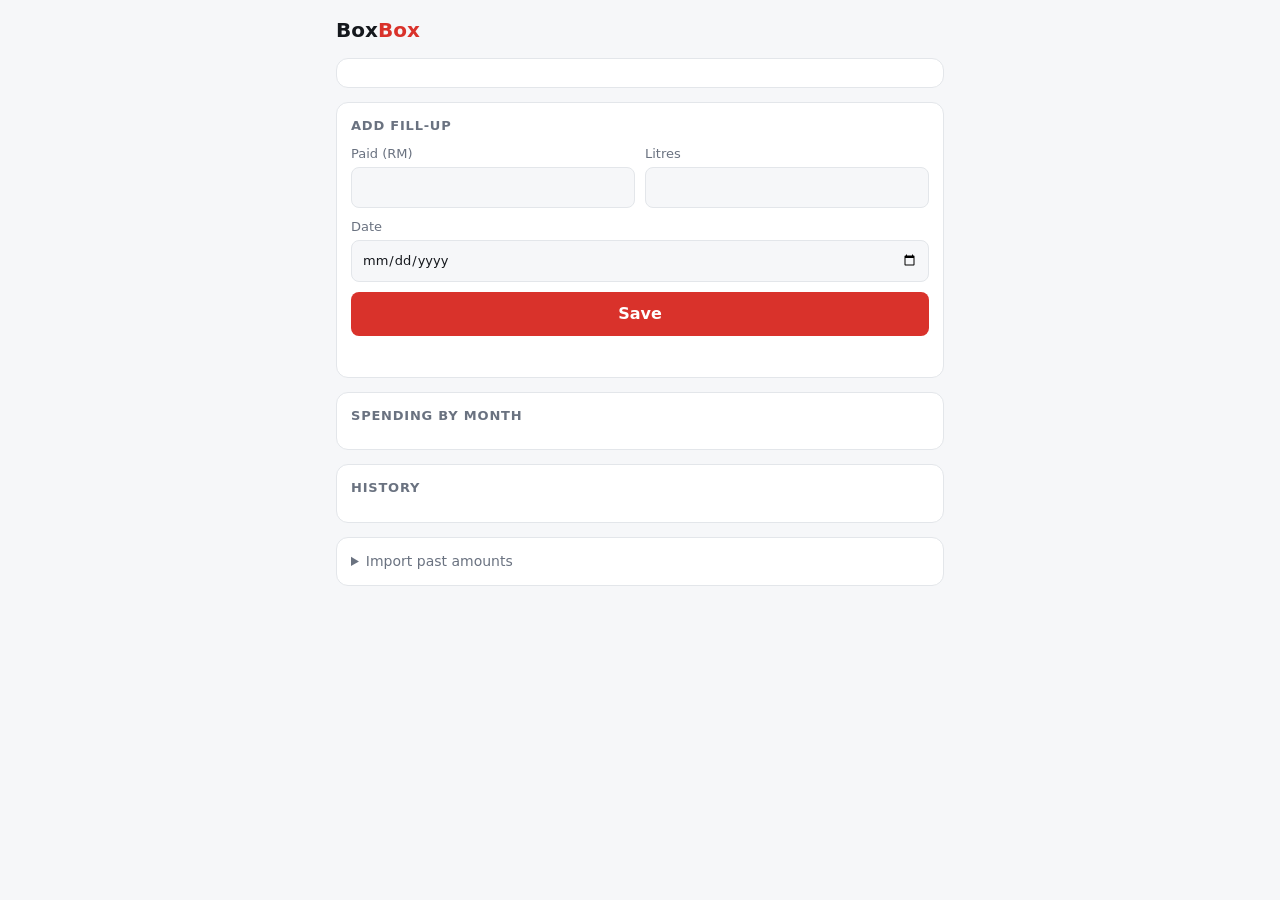
==== src/BoxBox.Api/wwwroot/index.html @ 7823ffb3 "Initial commit: BoxBox fuel spending tracker ASP.NET Core minimal API + EF Core SQLite, a static ins" ====
<!doctype html>
<html lang="en">
<head>
<meta charset="utf-8">
<meta name="viewport" content="width=device-width, initial-scale=1">
<title>BoxBox</title>
<link rel="manifest" href="/manifest.webmanifest">
<meta name="theme-color" content="#d9322b">
<meta name="apple-mobile-web-app-capable" content="yes">
<meta name="mobile-web-app-capable" content="yes">
<meta name="apple-mobile-web-app-title" content="BoxBox">
<link rel="apple-touch-icon" href="/apple-touch-icon.png">
<link rel="icon" href="/icon-192.png">
<style>
  :root { --bg:#f6f7f9; --card:#fff; --ink:#15181d; --muted:#6a7280; --line:#e3e6ea; --accent:#d9322b; --bar:#d9322b33; }
  @media (prefers-color-scheme: dark) {
    :root { --bg:#111317; --card:#1a1d23; --ink:#eceef1; --muted:#98a0ad; --line:#2a2e36; --accent:#ff5a52; --bar:#ff5a5240; }
  }
  * { box-sizing:border-box; }
  body { margin:0; background:var(--bg); color:var(--ink); font:16px/1.4 system-ui,sans-serif; }
  main { max-width:640px; margin:0 auto; padding:16px; display:grid; gap:14px; }
  h1 { font-size:20px; margin:0; } h1 span { color:var(--accent); }
  h2 { font-size:13px; text-transform:uppercase; letter-spacing:.06em; color:var(--muted); margin:0 0 10px; }
  .card { background:var(--card); border:1px solid var(--line); border-radius:12px; padding:14px; }
  .stats { display:grid; grid-template-columns:1fr 1fr; gap:10px; }
  .stat b { display:block; font-size:22px; font-variant-numeric:tabular-nums; }
  .stat small { color:var(--muted); }
  form { display:grid; grid-template-columns:1fr 1fr; gap:10px; }
  label { display:grid; gap:4px; font-size:13px; color:var(--muted); }
  input { font:inherit; padding:10px; border:1px solid var(--line); border-radius:8px; background:var(--bg); color:var(--ink); width:100%; }
  .full { grid-column:1/-1; }
  button { font:inherit; padding:11px; border:0; border-radius:8px; background:var(--accent); color:#fff; font-weight:600; cursor:pointer; }
  button.link { background:none; color:var(--muted); padding:4px 8px; font-weight:400; }
  .msg { font-size:14px; min-height:1.2em; color:var(--accent); }
  .bars { display:grid; gap:6px; }
  .bar { display:grid; grid-template-columns:64px 1fr 72px; gap:8px; align-items:center; font-size:13px; font-variant-numeric:tabular-nums; }
  .bar i { display:block; height:16px; background:var(--accent); border-radius:4px; min-width:2px; }
  .bar span:last-child { text-align:right; }
  ul { list-style:none; margin:0; padding:0; }
  li { display:flex; align-items:center; gap:8px; padding:9px 0; border-top:1px solid var(--line); }
  li:first-child { border-top:0; }
  li .d { color:var(--muted); width:92px; font-size:14px; } li .a { flex:1; font-variant-numeric:tabular-nums; }
  li .a small { color:var(--muted); }
  .empty { color:var(--muted); font-size:14px; }
  details summary { cursor:pointer; color:var(--muted); font-size:14px; }
  textarea { width:100%; min-height:110px; font:13px ui-monospace,monospace; padding:10px; border:1px solid var(--line); border-radius:8px; background:var(--bg); color:var(--ink); margin:10px 0; }
</style>
</head>
<body>
<main>
  <h1>Box<span>Box</span></h1>

  <section class="card stats" id="stats"></section>

  <section class="card">
    <h2>Add fill-up</h2>
    <form id="form">
      <label>Paid (RM)<input name="amount" type="number" inputmode="decimal" step="0.01" min="0.01" required></label>
      <label>Litres<input name="litres" type="number" inputmode="decimal" step="0.01" min="0.01" required></label>
      <label class="full">Date<input name="date" type="date"></label>
      <button class="full" type="submit">Save</button>
      <div class="msg full" id="msg" role="status"></div>
    </form>
  </section>

  <section class="card"><h2>Spending by month</h2><div class="bars" id="months"></div></section>

  <section class="card"><h2>History</h2><ul id="list"></ul></section>

  <section class="card">
    <details>
      <summary>Import past amounts</summary>
      <p class="empty">One per line: <code>date,amount</code> or <code>date,amount,litres</code>. Dates as 2026-03-14 or 14/03/2026.</p>
      <textarea id="csv" placeholder="2026-03-14,60&#10;2026-03-28,55.40,27.1"></textarea>
      <button id="import" type="button">Import</button>
      <div class="msg" id="importMsg" role="status"></div>
    </details>
  </section>
</main>

<script>
const rm = n => 'RM ' + Number(n).toLocaleString('en-MY', {minimumFractionDigits:2, maximumFractionDigits:2});
const MON = ['Jan','Feb','Mar','Apr','May','Jun','Jul','Aug','Sep','Oct','Nov','Dec'];
const $ = id => document.getElementById(id);
const esc = s => String(s).replace(/[&<>"]/g, c => ({'&':'&amp;','<':'&lt;','>':'&gt;','"':'&quot;'}[c]));

async function load() {
  const [s, entries] = await Promise.all([fetch('/api/summary').then(r => r.json()), fetch('/api/entries').then(r => r.json())]);

  const stat = (v, label) => `<div class="stat"><b>${v}</b><small>${label}</small></div>`;
  $('stats').innerHTML =
    stat(rm(s.thisMonthSpent), 'This month') +
    stat(s.lastMonthSpent == null ? '—' : rm(s.lastMonthSpent), 'Last month') +
    stat(s.averageMonthlySpent == null ? '—' : rm(s.averageMonthlySpent), 'Avg / month') +
    stat(s.averagePricePerLitre == null ? '—' : rm(s.averagePricePerLitre) + '/L', 'Avg price') +
    stat(rm(s.totalSpent), `Total · ${s.entryCount} fill-ups`) +
    stat(s.totalLitres == null ? '—' : Number(s.totalLitres).toFixed(1) + ' L', 'Litres recorded');

  const recent = s.months.slice(-12), max = Math.max(1, ...recent.map(m => m.total));
  $('months').innerHTML = recent.length
    ? recent.slice().reverse().map(m => `<div class="bar"><span>${MON[m.month-1]} ${String(m.year).slice(2)}</span><i style="width:${(m.total/max*100).toFixed(1)}%"></i><span>${rm(m.total)}</span></div>`).join('')
    : '<div class="empty">No data yet.</div>';

  $('list').innerHTML = entries.length ? entries.slice(0, 50).map(e =>
    `<li><span class="d">${e.date}</span><span class="a">${rm(e.amountPaid)}${e.litres ? ` <small>· ${e.litres} L · ${rm(e.pricePerLitre)}/L</small>` : ''}</span><button class="link" data-del="${e.id}" aria-label="Delete entry">✕</button></li>`).join('')
    : '<div class="empty">Nothing yet. Add your first fill-up above.</div>';
}

$('form').addEventListener('submit', async ev => {
  ev.preventDefault();
  const f = new FormData(ev.target);
  const body = { amountPaid: +f.get('amount'), litres: f.get('litres') ? +f.get('litres') : null, date: f.get('date') || null };
  const r = await fetch('/api/entries', { method:'POST', headers:{'Content-Type':'application/json'}, body: JSON.stringify(body) });
  if (r.ok) { ev.target.reset(); $('msg').textContent = ''; load(); }
  else { const j = await r.json().catch(() => ({})); $('msg').textContent = (j.errors || ['Could not save.']).join(' '); }
});

$('list').addEventListener('click', async ev => {
  const id = ev.target.dataset.del;
  if (id && confirm('Delete this entry?')) { await fetch('/api/entries/' + id, { method:'DELETE' }); load(); }
});

$('import').addEventListener('click', async () => {
  const r = await fetch('/api/import', { method:'POST', headers:{'Content-Type':'text/plain'}, body: $('csv').value });
  const j = await r.json().catch(() => ({}));
  if (r.ok) { $('importMsg').textContent = `Imported ${j.imported} entries.`; $('csv').value = ''; load(); }
  else $('importMsg').textContent = (j.errors || ['Import failed.']).slice(0, 5).join(' ');
});

load();
</script>
</body>
</html>
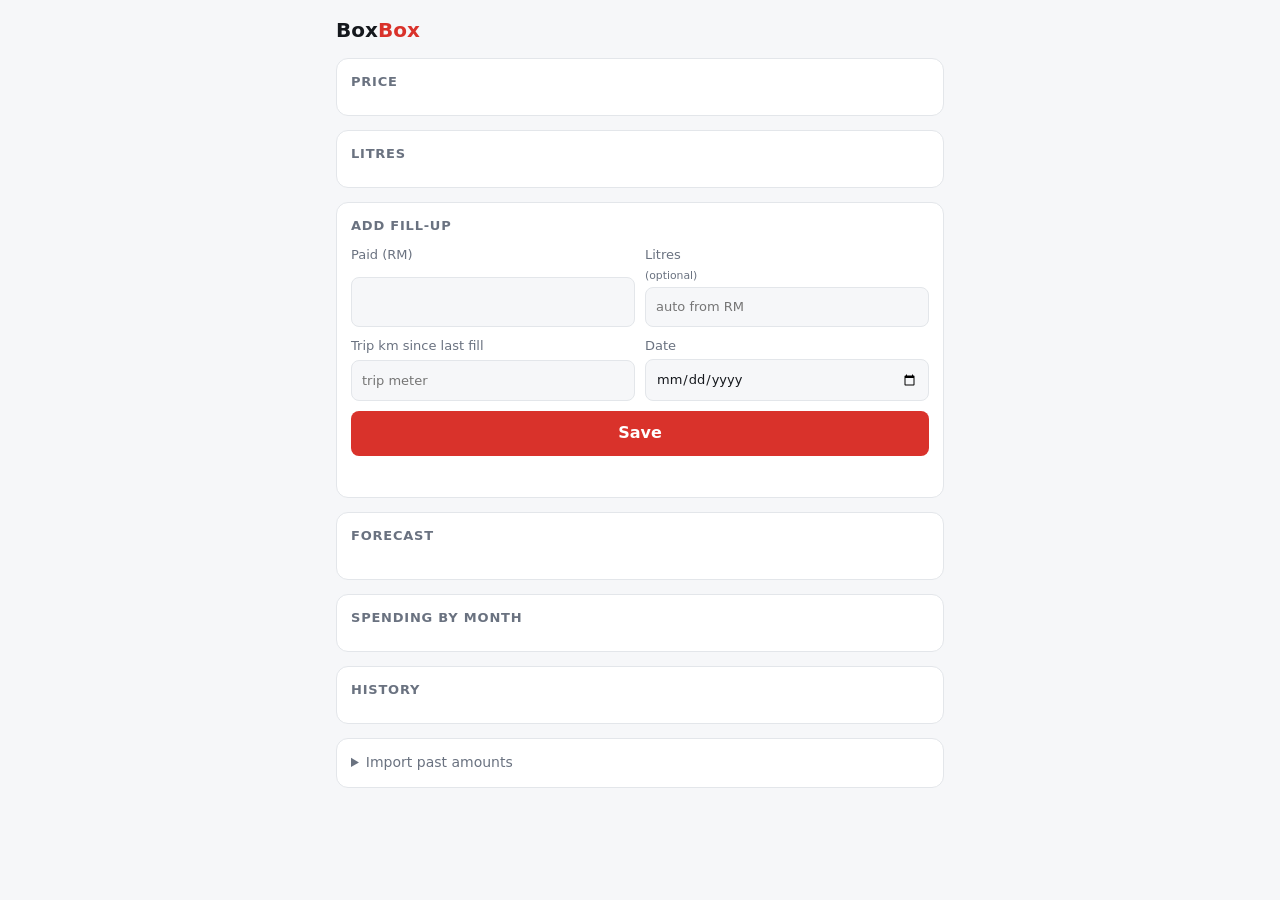
==== commit 4b7feb17: "Add trip-meter fuel economy, litre estimation, forecasting and dashboard cards - Trip-meter fuel eco" ====
--- a/src/BoxBox.Api/wwwroot/index.html
+++ b/src/BoxBox.Api/wwwroot/index.html
@@ -25,6 +25,7 @@
   .stats { display:grid; grid-template-columns:1fr 1fr; gap:10px; }
   .stat b { display:block; font-size:22px; font-variant-numeric:tabular-nums; }
   .stat small { color:var(--muted); }
+  .note { color:var(--muted); font-size:13px; margin:10px 0 0; }
   form { display:grid; grid-template-columns:1fr 1fr; gap:10px; }
   label { display:grid; gap:4px; font-size:13px; color:var(--muted); }
   input { font:inherit; padding:10px; border:1px solid var(--line); border-radius:8px; background:var(--bg); color:var(--ink); width:100%; }
@@ -50,18 +51,23 @@
 <main>
   <h1>Box<span>Box</span></h1>
 
-  <section class="card stats" id="stats"></section>
+  <section class="card"><h2>Price</h2><div class="stats" id="priceStats"></div></section>
+
+  <section class="card"><h2>Litres</h2><div class="stats" id="litreStats"></div></section>
 
   <section class="card">
     <h2>Add fill-up</h2>
     <form id="form">
       <label>Paid (RM)<input name="amount" type="number" inputmode="decimal" step="0.01" min="0.01" required></label>
-      <label>Litres<input name="litres" type="number" inputmode="decimal" step="0.01" min="0.01" required></label>
-      <label class="full">Date<input name="date" type="date"></label>
+      <label>Litres <small>(optional)</small><input name="litres" type="number" inputmode="decimal" step="0.01" min="0.01" placeholder="auto from RM"></label>
+      <label>Trip km since last fill<input name="trip" type="number" inputmode="numeric" step="1" min="1" max="2000" placeholder="trip meter"></label>
+      <label>Date<input name="date" type="date"></label>
       <button class="full" type="submit">Save</button>
       <div class="msg full" id="msg" role="status"></div>
     </form>
   </section>
+
+  <section class="card"><h2>Forecast</h2><div class="stats" id="forecastStats"></div><p class="note" id="forecastNote"></p></section>
 
   <section class="card"><h2>Spending by month</h2><div class="bars" id="months"></div></section>
 
@@ -70,7 +76,7 @@
   <section class="card">
     <details>
       <summary>Import past amounts</summary>
-      <p class="empty">One per line: <code>date,amount</code> or <code>date,amount,litres</code>. Dates as 2026-03-14 or 14/03/2026.</p>
+      <p class="empty">One per line: <code>date,amount[,litres[,trip km]]</code>. Dates as 2026-03-14 or 14/03/2026.</p>
       <textarea id="csv" placeholder="2026-03-14,60&#10;2026-03-28,55.40,27.1"></textarea>
       <button id="import" type="button">Import</button>
       <div class="msg" id="importMsg" role="status"></div>
@@ -84,17 +90,57 @@
 const $ = id => document.getElementById(id);
 const esc = s => String(s).replace(/[&<>"]/g, c => ({'&':'&amp;','<':'&lt;','>':'&gt;','"':'&quot;'}[c]));
 
+function econStats(e) {
+  if (!e || !e.segmentCount) return `<div class="stat full"><small>Enter litres and the trip-meter km on each fill-up (filled to the pump's cut-off) to see fuel economy.</small></div>`;
+  const stat = (v, label) => `<div class="stat"><b>${v}</b><small>${label}</small></div>`;
+  return stat(e.averageLitresPer100Km.toFixed(2) + ' L/100km', `Avg economy · ${e.averageKmPerLitre.toFixed(1)} km/L`) +
+         stat(e.last.litresPer100Km.toFixed(2) + ' L/100km', 'Last fill-up') +
+         stat('RM ' + e.averageCostPerKm.toFixed(3) + '/km', 'Avg cost per km') +
+         stat(e.totalKm.toLocaleString('en-MY') + ' km', `Measured over ${e.segmentCount} tank${e.segmentCount > 1 ? 's' : ''}`);
+}
+
+function renderForecast(f) {
+  const stat = (v, label) => `<div class="stat"><b>${v}</b><small>${label}</small></div>`;
+  if (!f.available) {
+    $('forecastStats').innerHTML = '';
+    $('forecastNote').textContent = f.reason || 'No forecast yet.';
+    return;
+  }
+  const today = new Date(); today.setHours(0, 0, 0, 0);
+  const days = Math.round((new Date(f.nextDate + 'T00:00:00') - today) / 86400000);
+  const when = days <= 0 ? 'any day now' : days === 1 ? 'tomorrow' : `in ${days} days`;
+  const range = (s, fmt) => `${fmt(s.low)} – ${fmt(s.high)}`;
+  const l1 = n => n.toFixed(1) + ' L', money = n => 'RM ' + Math.round(n);
+
+  $('forecastStats').innerHTML =
+    stat(f.nextDate, `Next fill-up (${when}) · ${Math.round(f.intervalDays.low)}–${Math.round(f.intervalDays.high)} days apart`) +
+    stat('≈ ' + money(f.amount.predicted), `Next fill-up amount · ${range(f.amount, money)}`) +
+    (f.litres ? stat('≈ ' + l1(f.litres.predicted), `Next fill-up litres · ${range(f.litres, l1)}`) : '') +
+    stat(rm(f.projectedMonthSpend), 'Projected spend this month');
+
+  const better = [f.intervalDays, f.amount].every(x => x.beatsNaive);
+  $('forecastNote').textContent =
+    `${f.confidence} confidence: based on ${f.fillUps} fill-ups. Ranges are the typical error when each forecast model was tested on your past fill-ups. ` +
+    (better ? 'These models did better than just repeating your last fill-up. ' : 'Treat as a rough guide: at least one forecast was no better than repeating your last fill-up. ') +
+    (f.litresDerivedFromPrice ? 'Litres follow from the amount at the set price, so they add no new information. ' : '') +
+    'Forecasts improve as you add more fill-ups.';
+}
+
 async function load() {
-  const [s, entries] = await Promise.all([fetch('/api/summary').then(r => r.json()), fetch('/api/entries').then(r => r.json())]);
+  const [s, entries, f] = await Promise.all([fetch('/api/summary').then(r => r.json()), fetch('/api/entries').then(r => r.json()), fetch('/api/forecast').then(r => r.json())]);
+  renderForecast(f);
 
   const stat = (v, label) => `<div class="stat"><b>${v}</b><small>${label}</small></div>`;
-  $('stats').innerHTML =
+  $('priceStats').innerHTML =
     stat(rm(s.thisMonthSpent), 'This month') +
     stat(s.lastMonthSpent == null ? '—' : rm(s.lastMonthSpent), 'Last month') +
     stat(s.averageMonthlySpent == null ? '—' : rm(s.averageMonthlySpent), 'Avg / month') +
-    stat(s.averagePricePerLitre == null ? '—' : rm(s.averagePricePerLitre) + '/L', 'Avg price') +
-    stat(rm(s.totalSpent), `Total · ${s.entryCount} fill-ups`) +
-    stat(s.totalLitres == null ? '—' : Number(s.totalLitres).toFixed(1) + ' L', 'Litres recorded');
+    stat(rm(s.totalSpent), `Total · ${s.entryCount} fill-ups`);
+
+  $('litreStats').innerHTML =
+    stat(s.totalLitres == null ? '—' : Number(s.totalLitres).toFixed(1) + ' L', s.estimatedLitresEntries ? `Total litres · ${s.estimatedLitresEntries} estimated` : 'Total litres') +
+    stat(s.averagePricePerLitre == null ? '—' : rm(s.averagePricePerLitre) + '/L', 'Avg price per litre') +
+    econStats(s.economy);
 
   const recent = s.months.slice(-12), max = Math.max(1, ...recent.map(m => m.total));
   $('months').innerHTML = recent.length
@@ -102,14 +148,15 @@
     : '<div class="empty">No data yet.</div>';
 
   $('list').innerHTML = entries.length ? entries.slice(0, 50).map(e =>
-    `<li><span class="d">${e.date}</span><span class="a">${rm(e.amountPaid)}${e.litres ? ` <small>· ${e.litres} L · ${rm(e.pricePerLitre)}/L</small>` : ''}</span><button class="link" data-del="${e.id}" aria-label="Delete entry">✕</button></li>`).join('')
+    `<li><span class="d">${e.date}</span><span class="a">${rm(e.amountPaid)}${e.litres ? ` <small>· ${e.litresEstimated ? '≈ ' : ''}${e.litres} L${e.litresEstimated ? ' est.' : ''} · ${rm(e.pricePerLitre)}/L</small>` : ''}${e.tripKm ? ` <small>· ${e.tripKm} km</small>` : ''}</span><button class="link" data-del="${e.id}" aria-label="Delete entry">✕</button></li>`).join('')
     : '<div class="empty">Nothing yet. Add your first fill-up above.</div>';
 }
 
 $('form').addEventListener('submit', async ev => {
   ev.preventDefault();
   const f = new FormData(ev.target);
-  const body = { amountPaid: +f.get('amount'), litres: f.get('litres') ? +f.get('litres') : null, date: f.get('date') || null };
+  const body = { amountPaid: +f.get('amount'), litres: f.get('litres') ? +f.get('litres') : null,
+    tripKm: f.get('trip') ? +f.get('trip') : null, date: f.get('date') || null };
   const r = await fetch('/api/entries', { method:'POST', headers:{'Content-Type':'application/json'}, body: JSON.stringify(body) });
   if (r.ok) { ev.target.reset(); $('msg').textContent = ''; load(); }
   else { const j = await r.json().catch(() => ({})); $('msg').textContent = (j.errors || ['Could not save.']).join(' '); }
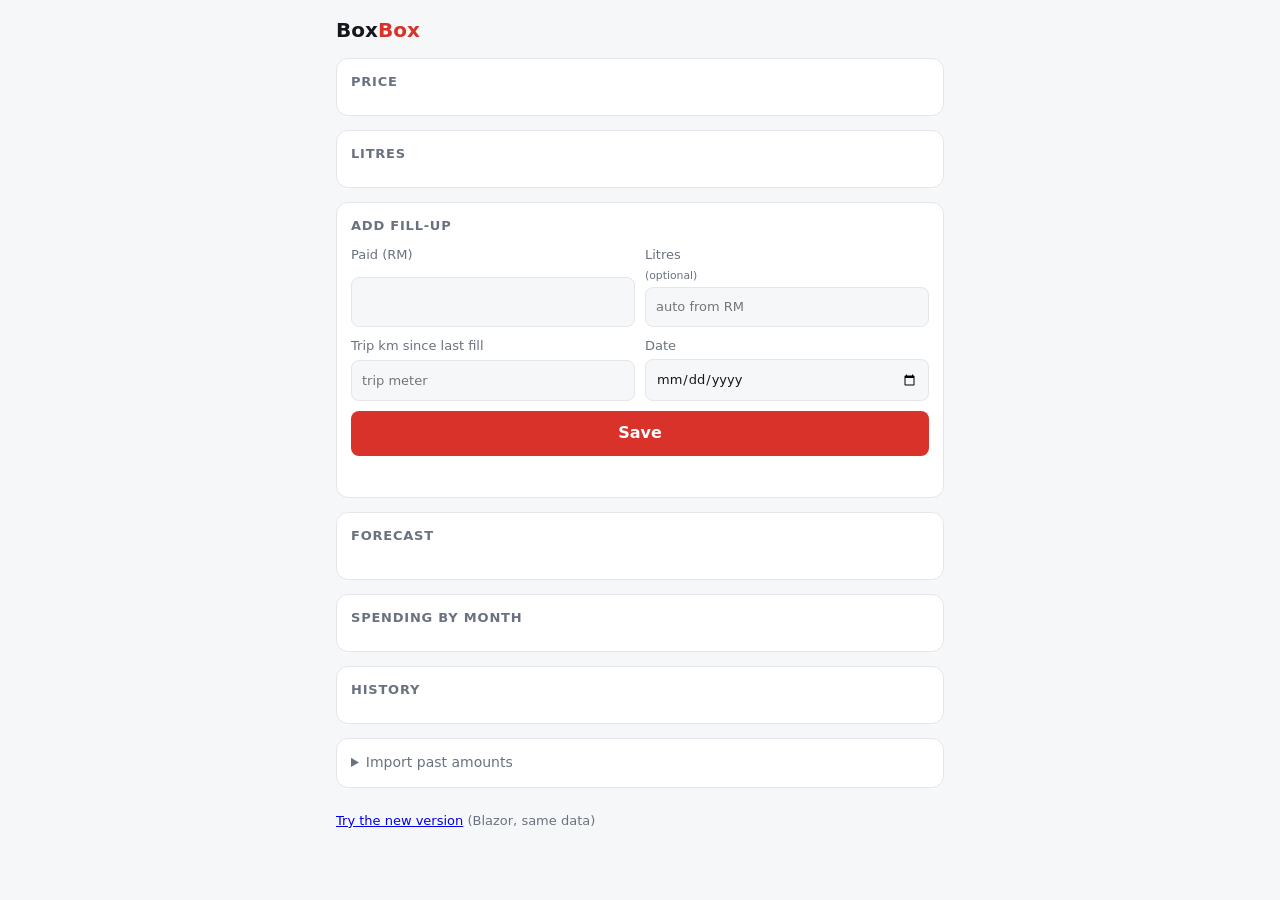
==== commit c497fd96: "Add Blazor WebAssembly front end at /next/, bUnit tests and a .NET learning guide - New BoxBox.Web p" ====
--- a/src/BoxBox.Api/wwwroot/index.html
+++ b/src/BoxBox.Api/wwwroot/index.html
@@ -82,6 +82,7 @@
       <div class="msg" id="importMsg" role="status"></div>
     </details>
   </section>
+  <p class="note"><a href="/next/">Try the new version</a> (Blazor, same data)</p>
 </main>
 
 <script>
